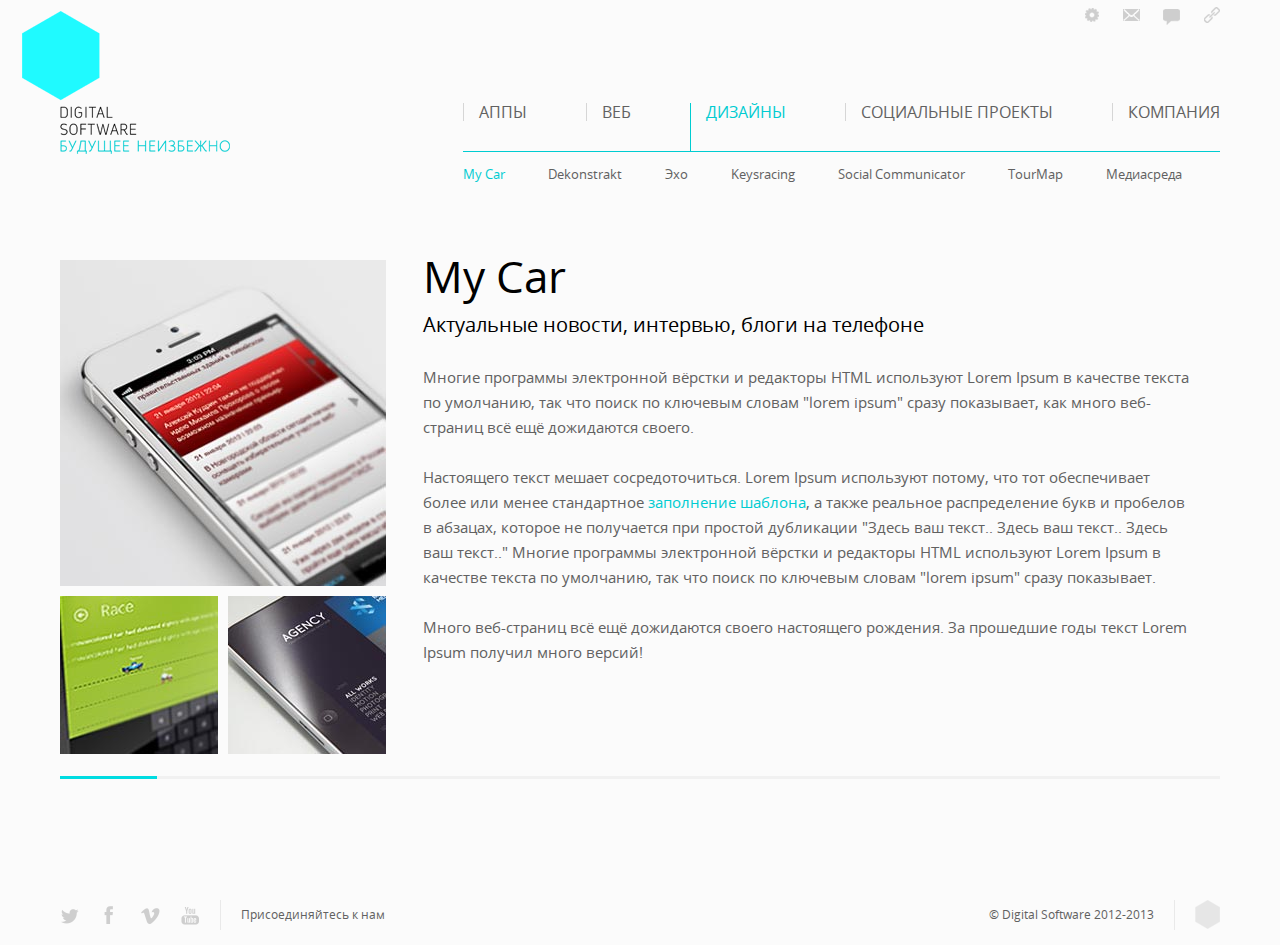
==== inner.html @ a9a9e3cd "Initial commit with new styles" ====
<!DOCTYPE html>
<!--[if lt IE 7]>      <html class="no-js lt-ie9 lt-ie8 lt-ie7"> <![endif]-->
<!--[if IE 7]>         <html class="no-js lt-ie9 lt-ie8"> <![endif]-->
<!--[if IE 8]>         <html class="no-js lt-ie9"> <![endif]-->
<!--[if gt IE 8]><!--> <html class="no-js"> <!--<![endif]-->
<head>		
	<meta charset="utf-8"/>
	<meta http-equiv="X-UA-Compatible" content="IE=edge,chrome=1"/>

	<title>DigitalSoftware</title>
	
	<meta name="description" content=""/>
    <meta name="viewport" content="width=device-width"/>

	<link rel="icon" href="favicon.ico" type="image/x-icon">
	<link rel="shortcut icon" href="favicon.ico" type="image/x-icon"> 

	<link href="styles/normalize.css" rel="stylesheet" type="text/css">
	<link href="styles/styles.css" rel="stylesheet" type="text/css">

	<link href="styles/jquery.mCustomScrollbar.css" rel="stylesheet" type="text/css" />
</head>

<body id="inner">

	<div class="wrapper">
		<div class="header contentWidth">
			<div class="icon-set">
				<a href="#"><span class="icon pref"><i></i></span></a>
				<a href="#"><span class="icon mail"><i></i></span></a>
				<a href="#"><span class="icon comm"><i></i></span></a>
				<a href="#"><span class="icon link"><i></i></span></a>
			</div>
			<div class="logo">
				<a href="#"></a>
			</div>
			<div class="menu">
				<div class="main">
					<ul>
						<li><a href="#app">Аппы</a></li>
						<li><a href="#web">Веб</a></li>
						<li class="active"><a href="#design">Дизайны</a></li>
						<li><a href="#social">Социальные проекты</a></li>
						<li class="last"><a href="#company">Компания</a></li>
					</ul>
				</div>
				
				<div class="sub">
					<ul>
						<li><a href="#car">My Car</a></li>
						<li><a href="#deconstrukt">Dekonstrakt</a></li>
						<li class="active"><a href="#echo">Эхо</a></li>
						<li><a href="#keysracing">Keysracing</a></li>
						<li><a href="#sc">Social Communicator</a></li>
						<li><a href="#tourmap">TourMap</a></li>
						<li><a href="#media">Медиасреда</a></li>
					</ul>
				</div>
				
			</div> <!-- .menu -->
			<div class="clear"></div>
		</div> <!-- .header -->
        
        <div class="content vCentered">
        	<div class="wall-outer contentWidth">
        		<div class="wall-fix">
		        	<div class="wall clearChlds">
		        		<div class="wall-section clearChlds" id="section-1">
				        	<div class="brick clearChlds">
				        		<div class="images">
				        			<div class="brick-2x2"><a href="#"><img src="images/blocks/2x2-1.jpg" alt=""></a></div>
				        			<div class="brick-1x1"><a href="#"><img src="images/blocks/1x1-1.jpg" alt=""></a></div>
						        	<div class="brick-1x1"><a href="#"><img src="images/blocks/1x1-2.jpg" alt=""></a></div>
				        		</div>
				        		<div class="text">
				        			<h1>My Car</h1>
				        			<h2>Актуальные новости, интервью, блоги на телефоне</h2>
				        			<p>Многие программы электронной вёрстки и редакторы HTML используют Lorem Ipsum в			        			качестве текста по умолчанию, так что поиск по ключевым словам "lorem ipsum" 				        			сразу показывает, как много веб-страниц всё ещё дожидаются своего.</p>
									<p>Настоящего текст мешает сосредоточиться. Lorem Ipsum используют потому, что тот обеспечивает более или менее стандартное <a href="#">заполнение шаблона</a>, а также реальное распределение букв и пробелов в абзацах, которое не получается при простой дубликации "Здесь ваш текст.. Здесь ваш текст.. Здесь ваш текст.." Многие программы электронной вёрстки и редакторы HTML используют Lorem Ipsum в качестве текста по умолчанию, так что поиск по ключевым словам "lorem ipsum" сразу показывает.</p>
									<p>Много веб-страниц всё ещё дожидаются своего настоящего рождения. За прошедшие годы текст Lorem Ipsum получил много версий!</p>
				        		</div>
				        	</div>
			        	</div>
			        	<div class="wall-section clearChlds" id="section-2">
			        		<div class="brick">
				        		<div class="images">				        			
				        			<div class="brick-1x1"><a href="#"><img src="images/blocks/1x1-1.jpg" alt=""></a></div>
						        	<div class="brick-1x1"><a href="#"><img src="images/blocks/1x1-2.jpg" alt=""></a></div>
						        	<div class="brick-2x2"><a href="#"><img src="images/blocks/2x2-1.jpg" alt=""></a></div>
				        		</div>
				        		<div class="text">
				        			<h1>Раздел 2</h1>
				        			<h2>Пункт 1. Актуальные новости, интервью, блоги на телефоне</h2>
				        			<p>Многие программы электронной вёрстки и редакторы HTML используют Lorem Ipsum в			        			качестве текста по умолчанию, так что поиск по ключевым словам "lorem ipsum" 				        			сразу показывает, как много веб-страниц всё ещё дожидаются своего.</p>
									<p>Настоящего текст мешает сосредоточиться. Lorem Ipsum используют потому, что тот обеспечивает более или менее стандартное <a href="#">заполнение шаблона</a>, а также реальное распределение букв и пробелов в абзацах, которое не получается при простой дубликации "Здесь ваш текст.. Здесь ваш текст.. Здесь ваш текст.." Многие программы электронной вёрстки и редакторы HTML используют Lorem Ipsum в качестве текста по умолчанию, так что поиск по ключевым словам "lorem ipsum" сразу показывает.</p>
									<p>Много веб-страниц всё ещё дожидаются своего настоящего рождения. За прошедшие годы текст Lorem Ipsum получил много версий!</p>
				        		</div>
				        	</div>
				        	<div class="brick">
				        		<div class="images">				        			
				        			<div class="brick-1x1"><a href="#"><img src="images/blocks/1x1-1.jpg" alt=""></a></div>
						        	<div class="brick-1x1"><a href="#"><img src="images/blocks/1x1-2.jpg" alt=""></a></div>
						        	<div class="brick-2x2"><a href="#"><img src="images/blocks/2x2-1.jpg" alt=""></a></div>
				        		</div>
				        		<div class="text">
				        			<h2>Пункт 2</h2>
				        			<p>Многие программы электронной вёрстки и редакторы HTML используют Lorem Ipsum в			        			качестве текста по умолчанию, так что поиск по ключевым словам "lorem ipsum" 				        			сразу показывает, как много веб-страниц всё ещё дожидаются своего.</p>
									<p>Настоящего текст мешает сосредоточиться. Lorem Ipsum используют потому, что тот обеспечивает более или менее стандартное <a href="#">заполнение шаблона</a>, а также реальное распределение букв и пробелов в абзацах, которое не получается при простой дубликации "Здесь ваш текст.. Здесь ваш текст.. Здесь ваш текст.." Многие программы электронной вёрстки и редакторы HTML используют Lorem Ipsum в качестве текста по умолчанию, так что поиск по ключевым словам "lorem ipsum" сразу показывает.</p>
									<p>Много веб-страниц всё ещё дожидаются своего настоящего рождения. За прошедшие годы текст Lorem Ipsum получил много версий!</p>
									<p>Много веб-страниц всё ещё дожидаются своего настоящего рождения. За прошедшие годы текст Lorem Ipsum получил много версий!</p>
				        		</div>
				        	</div>
			        	</div>
						<div class="wall-section clearChlds" id="section-3">
				        	<div class="brick">
				        		<div class="text noimages">
				        			<h1>Раздел 3.1</h1>
				        			<h2>Пункт 1. Пример только голого текста.</h2>
				        			<p>Многие программы электронной вёрстки и редакторы HTML используют Lorem Ipsum в			        			качестве текста по умолчанию, так что поиск по ключевым словам "lorem ipsum" 				        			сразу показывает, как много веб-страниц всё ещё дожидаются своего.</p>
									<p>Настоящего текст мешает сосредоточиться. Lorem Ipsum используют потому, что тот обеспечивает более или менее стандартное <a href="#">заполнение шаблона</a>, а также реальное распределение букв и пробелов в абзацах, которое не получается при простой дубликации "Здесь ваш текст.. Здесь ваш текст.. Здесь ваш текст.." Многие программы электронной вёрстки и редакторы HTML используют Lorem Ipsum в качестве текста по умолчанию, так что поиск по ключевым словам "lorem ipsum" сразу показывает.</p>
									<p>Много веб-страниц всё ещё дожидаются своего настоящего рождения. За прошедшие годы текст Lorem Ipsum получил много версий!</p>
									<p>Много веб-страниц всё ещё дожидаются своего настоящего рождения. За прошедшие годы текст Lorem Ipsum получил много версий не получается при простой дубликации "Здесь ваш текст.. Здесь ваш текст.. Здесь ваш текст.." Многие программы электронной вёрстки и редакторы HTML используют Lorem Ipsum в качестве текста по умолчанию, так что поиск по ключевым словам "lorem ipsum" сразу показывает!</p>
				        		</div>
				        	</div>
				        	<div class="brick">
				        		<div class="text noimages">
				        			<p><b>Это все еще раздел 3, следующий разворот.</b></p>
				        			<p>Многие программы электронной вёрстки и редакторы HTML используют Lorem Ipsum в			        			качестве текста по умолчанию, так что поиск по ключевым словам "lorem ipsum" 				        			сразу показывает, как много веб-страниц всё ещё дожидаются своего.</p>
									<p>Настоящего текст мешает сосредоточиться. Lorem Ipsum используют потому, что тот обеспечивает более или менее стандартное <a href="#">заполнение шаблона</a>, а также реальное распределение букв и пробелов в абзацах, которое не получается при простой дубликации "Здесь ваш текст.. Здесь ваш текст.. Здесь ваш текст.." Многие программы электронной вёрстки и редакторы HTML используют Lorem Ipsum в качестве текста по умолчанию, так что поиск по ключевым словам "lorem ipsum" сразу показывает.</p>
									<p>Много веб-страниц всё ещё дожидаются своего настоящего рождения. За прошедшие годы текст Lorem Ipsum получил много версий!</p>
									<p>Много веб-страниц всё ещё дожидаются своего настоящего рождения. За прошедшие годы текст Lorem Ipsum получил много версий не получается при простой дубликации "Здесь ваш текст.. Здесь ваш текст.. Здесь ваш текст.." Многие программы электронной вёрстки и редакторы HTML используют Lorem Ipsum в качестве текста по умолчанию, так что поиск по ключевым словам "lorem ipsum" сразу показывает!</p>
				        		</div>
				        	</div>
			        	</div>			
			        	<div class="wall-section clearChlds" id="section-4">
      						<div class="brick">
      							<div class="text noimages">
				        			<h1>Раздел 4.1</h1>
				        			<h2>Пункт 1. Пример только голого текста.</h2>
				        			<a href="#"><img src="images/blocks/2x1-1.jpg" alt="" class="imgLeft"></a>
									<p>Настоящего текст мешает сосредоточиться. Lorem Ipsum используют потому, что тот обеспечивает более или менее стандартное <a href="#">заполнение шаблона</a>, а также реальное распределение букв и пробелов в абзацах, которое не получается при простой дубликации "Здесь ваш текст.. Здесь ваш текст.. Здесь ваш текст.." Многие программы электронной вёрстки и редакторы HTML используют Lorem Ipsum в качестве текста по умолчанию, так что поиск по ключевым словам "lorem ipsum" сразу показывает.</p>
									<p>Много веб-страниц всё ещё дожидаются своего настоящего рождения. За прошедшие годы текст Lorem Ipsum получил много версий!</p>
									<p>Много веб-страниц всё ещё дожидаются своего настоящего рождения. За прошедшие годы текст Lorem Ipsum получил много версий не получается при простой дубликации "Здесь ваш текст.. Здесь ваш текст.. Здесь ваш текст.." Многие программы электронной вёрстки и редакторы HTML используют Lorem Ipsum в качестве текста по умолчанию, так что поиск по ключевым словам "lorem ipsum" сразу показывает!</p>
				        		</div>				        		
				        	</div>
				        	<div class="brick">
				        		<div class="text noimages">
									<p>Настоящего текст мешает сосредоточиться. Lorem Ipsum используют потому, что тот обеспечивает более или менее стандартное <a href="#">заполнение шаблона</a>, а также реальное распределение букв и пробелов в абзацах, которое не получается при простой дубликации "Здесь ваш текст.. Здесь ваш текст.. Здесь ваш текст.." Многие программы электронной вёрстки и редакторы HTML используют Lorem Ipsum в качестве текста по умолчанию, так что поиск по ключевым словам "lorem ipsum" сразу показывает.</p>
									<p>Много веб-страниц всё ещё дожидаются своего настоящего рождения. За прошедшие годы текст Lorem Ipsum получил много версий!</p>
									<a href="#"><img src="images/blocks/2x1-1.jpg" alt="" class="imgRight"></a>
									<p>Много веб-страниц всё ещё дожидаются своего настоящего рождения. За прошедшие годы текст Lorem Ipsum получил много версий не получается при простой дубликации "Здесь ваш текст.. Здесь ваш текст.. Здесь ваш текст.." Многие программы электронной вёрстки и редакторы HTML используют Lorem Ipsum в качестве текста по умолчанию, так что поиск по ключевым словам "lorem ipsum" сразу показывает!</p>
				        		</div>
				        	</div>
			        	</div>        	
			        	<div class="wall-section clearChlds" id="section-5">
							<div class="brick">
				        		<div class="team">
				        			<div class="one">
				        				<a href="#"><img src="images/content/reikon.jpg" alt="" class="imgSimple"></a>
				        				<p class="name">Роман Мызников</p>
				        				<p class="small">HTML-верстальщик, <nobr>UI-программист,</nobr></p>
				        				<p>Одно небольшое предложение о достоинствах и талантах этого замечательного человека, который не покладая рук трудится в нашей компании.</p>
				        			</div>
				        			<div class="one">
				        				<a href="#"><img src="images/blocks/2x2-1.jpg" alt="" class="imgSimple"></a>
				        				<p class="name">Константин Неоченьдумный</p>
				        				<p class="small">Программист, архитектор</p>
				        				<p>Одно небольшое предложение о достоинствах и талантах этого замечательного человека, который не покладая рук трудится в нашей компании.</p>
				        			</div>
				        			<div class="one">
				        				<a href="#"><img src="images/blocks/2x2-1.jpg" alt="" class="imgSimple"></a>
				        				<p class="name">Константин Неоченьдлинный</p>
				        				<p class="small">Программист, архитектор</p>
				        				<p>Одно небольшое предложение о достоинствах и талантах этого замечательного человека, который не покладая рук трудится в нашей компании.</p>
				        			</div>
				        			<div class="one">
				        				<a href="#"><img src="images/blocks/2x2-1.jpg" alt="" class="imgSimple"></a>
				        				<p class="name">Константин Неоченьдлинный</p>
				        				<p class="small">Программист, архитектор</p>
				        				<p>Одно небольшое предложение о достоинствах и талантах этого замечательного человека, который не покладая рук трудится в нашей компании.</p>
				        			</div>
				        			<div class="one">
				        				<a href="#"><img src="images/blocks/2x2-1.jpg" alt="" class="imgSimple"></a>
				        				<p class="name">Константин Неоченьдлинный</p>
				        				<p class="small">Программист, архитектор</p>
				        				<p>Одно небольшое предложение о достоинствах и талантах этого замечательного человека, который не покладая рук трудится в нашей компании.</p>
				        			</div>
				        		</div>
				        	</div>
				        	<div class="brick">
				        		5.2
				        	</div>
			        	</div>
			        	<div class="wall-section clearChlds" id="section-6">
			        		<div class="brick">
				        		<div class="images images-wide">				        			
									<div class="brick-4x2"><a href="#"><img src="images/blocks/2x2-1.jpg" alt="" width="662" height="326"></a></div>
				        			<div class="brick-1x1"><a href="#"><img src="images/blocks/1x1-1.jpg" alt=""></a></div>
						        	<div class="brick-1x1"><a href="#"><img src="images/blocks/1x1-2.jpg" alt=""></a></div>
						        	<div class="brick-2x1"><a href="#"><img src="images/blocks/2x1-1.jpg" alt=""></a></div>
				        		</div>
				        		<div class="text images-wide">
				        			<h2>Пункт 2</h2>
				        			<p>Многие программы электронной вёрстки и редакторы HTML используют Lorem Ipsum в			        			качестве текста по умолчанию, так что поиск по ключевым словам "lorem ipsum" 				        			сразу показывает, как много веб-страниц всё ещё дожидаются своего.</p>
									<p>Настоящего текст мешает сосредоточиться. Lorem Ipsum используют потому, что тот обеспечивает более или менее стандартное <a href="#">заполнение шаблона</a>, а также реальное распределение букв и пробелов в абзацах, которое не получается при простой дубликации "Здесь ваш текст.. Здесь ваш текст.. Здесь ваш текст.." Многие программы электронной вёрстки и редакторы HTML используют Lorem Ipsum в качестве текста по умолчанию, так что поиск по ключевым словам "lorem ipsum" сразу показывает.</p>
									<p>Много веб-страниц всё ещё дожидаются своего настоящего рождения. За прошедшие годы текст Lorem Ipsum получил много версий!</p>
									<p>Много веб-страниц всё ещё дожидаются своего настоящего рождения. За прошедшие годы текст Lorem Ipsum получил много версий!</p>
				        		</div>
				        	</div>
				        	</div>
				        	<div class="brick">
				        		<div class="images images-wide">				        			
									<div class="brick-4x3"><a href="#"><img src="images/blocks/2x2-1.jpg" alt="" width="662" height="494"></a></div>
				        		</div>
				        		<div class="text images-wide">
				        			<h2>Пункт 2</h2>
				        			<p>Многие программы электронной вёрстки и редакторы HTML используют Lorem Ipsum в			        			качестве текста по умолчанию, так что поиск по ключевым словам "lorem ipsum" 				        			сразу показывает, как много веб-страниц всё ещё дожидаются своего.</p>
									<p>Настоящего текст мешает сосредоточиться. Lorem Ipsum используют потому, что тот обеспечивает более или менее стандартное <a href="#">заполнение шаблона</a>, а также реальное распределение букв и пробелов в абзацах, которое не получается при простой дубликации "Здесь ваш текст.. Здесь ваш текст.. Здесь ваш текст.." Многие программы электронной вёрстки и редакторы HTML используют Lorem Ipsum в качестве текста по умолчанию, так что поиск по ключевым словам "lorem ipsum" сразу показывает.</p>
									<p>Много веб-страниц всё ещё дожидаются своего настоящего рождения. За прошедшие годы текст Lorem Ipsum получил много версий!</p>
									<p>Много веб-страниц всё ещё дожидаются своего настоящего рождения. За прошедшие годы текст Lorem Ipsum получил много версий!</p>
				        		</div>
				        	</div>
			        	</div>
			        	<div class="wall-section clearChlds" id="section-7">
			        		<div class="brick">
				        		7.1
				        	</div>
				        	<div class="brick">
				        		7.2
				        	</div>
			        	</div>
		        	</div> <!-- .wall -->
	        	</div> <!-- wall-fix -->
        	</div> <!-- .wall-outer -->
        </div> <!-- .content -->
        
        <div class="push"></div>
    </div> <!-- .wrapper -->

    <div class="footer">

    	<div class="clearChlds contentWidth">

    		<div class="social">
    			<div class="links">
					<a href="#"><span class="icon tw"><i></i></span></a>
					<a href="#"><span class="icon fb"><i></i></span></a>
					<a href="#"><span class="icon vm"><i></i></span></a>
					<a href="#"><span class="icon yt"><i></i></span></a>
				</div>
				<div class="line line-left">Присоединяйтесь к нам</div>
			</div>

	    	<div class="copyright">
	        	<div class="line line-right">© Digital Software 2012-2013</div>
	        	<div class="ds-link"><a href="#"><span class="icon logo-sm"><i></i></span></a></div>
	        </div>

    	</div> <!-- .contentWidth -->		

    </div> <!-- .footer -->


	<script src="http://ajax.googleapis.com/ajax/libs/jquery/1.8.3/jquery.min.js"></script>	
	<!--<script type="text/javascript" src="scripts/jquery-1.8.3.min.js"></script>-->

	<script type="text/javascript" src="scripts/jquery.mousewheel.min.js"></script>
	<script type="text/javascript" src="scripts/jquery.mCustomScrollbar.min.js"></script>
	<script type="text/javascript" src="scripts/jquery.masonry.min.js"></script>	
	<script type="text/javascript" src="scripts/jquery.watch.js"></script>
	
	<!--[if lt IE 9]>
        <script src="scripts/css3-mediaqueries.js"></script>
    <![endif]--> 
	
	<script type="text/javascript" src="scripts/js.js"></script>

</body>
</html>
---- styles/styles.css ----
/*
	DEFAULT STYLES
*/

html, body {
	height: 100%;
	padding:0;
	margin:0;
	background: #fbfbfb;
	color: #616161;
	min-height: 760px;
	position: relative;
}

h1, h2, h3, h4, h5, h6 { line-height:1.4em; color:#000000; font-weight: 300;}

ul {margin: 0.5em 0 1.2em 25px; padding:0; }
ul li {margin-bottom:5px; }
ul ul, ul ol, ol ul, ol ol {margin-bottom:0; margin-top:2px; margin-bottom:5px;}
ul li li, ol li li {}
ol ul, ul ul {}
ol {margin: 0em 0 1.2em 25px; padding:0}
ol li {margin-bottom:4px; }

ul.simple { padding:0; margin:0; list-style:none;}
ul.simple LI {margin-bottom:7px;}

.clear {clear:both; font-size:1px; height:0px; line-height:0px; float:none !important; width:0px; }

.clearChlds {  *zoom: 1; }
  .clearChlds:before,
  .clearChlds:after {
    display: table;
    content: "";
    line-height: 0;
  }
  .clearChlds:after {
    clear: both;
  }

.bold {font-weight:bold;}
.italic {font-style:italic;}

.no_mrg_top {margin-top:0 !important;}
.no_mrg_right {margin-right:0 !important;}
.no_mrg_bottom {margin-bottom:0 !important;}
.no_mrg_left {margin-left:0 !important;}

.no_pad_top {padding-top:0 !important;}
.no_pad_bottom { padding-bottom:0 !important;}

.fl_left {float:left;}
.fl_right {float:right;}

.rel { position:relative;}
.nobr { white-space:nowrap;}

.hidden { display:none}
.invisible { visibility:hidden; }

a.dashed { text-decoration:none !important; border-bottom:1px dashed}
a.noOutline:active, a.noOutline:link, a.noOutline:focus, a.noOutline:hover { outline: none }

.red { color: #e92300 }
.gray { color: #666666}
.orange { color: #ff7d00;}

.ta-right { text-align: right;}

/*
	FONTS

	More about google font Open Sans:
	http://www.google.com/fonts#UsePlace:use/Collection:Open+Sans:300,300italic,600,600italic,400,400italic
*/
/*.fontLight { font-weight: 300; }
.fontNormal {	font-weight: 400; }
.fontSemibold {	font-weight: 600; }
.fontBold { font-weight: 700; }
.fontXBold { font-weight: 800; }*/


/* 
	Sticky Footer
*/
.wrapper {
	min-height: 100%;
	height: auto !important;
	height: 100%;
	margin: 0 auto -45px;
}
.footer, .push {
	height: 45px;
}



.contentWidth {
	position: relative;
	margin: 0 auto;
	padding: 0 60px;
	min-width: 830px; /* 950 - paddings */
	max-width: 1560px; /* 1680 - paddings */
}

.header { 
	position: relative;
	height: 200px;
	}
	.header .icon-set {
		position: absolute;
		top:5px;
		right: 60px;
		}
		.header .icon-set a {
			display: inline-block;
			width: 20px;
			height: 20px;
			margin-right: -2px;
			margin-left: 18px;
		}
	.logo {
		position: absolute;
		left: 22px;
		top: 11px;
		display: inline-block;
		width: 208px;
		height: 143px;
		background: transparent url("../images/sprite.png") no-repeat 0 -40px;
		}
		.logo a {
			display: inline-block;
			width: 208px;
			height: 143px;
			background: url("../images/pixel.gif");
		}
	.menu {
		padding: 103px 0 0 0;
		float: right;
		}
		.menu ul {
			padding: 0;
			margin: 0; 
			list-style: none;
			display: inline-block;
			
		}
		.menu ul li {
			margin: 0;
			display: inline-block;
			vertical-align: top;
		}
		.menu ul li a {
			color: #616161;
			text-decoration: none;
			display: inline-block;
			vertical-align: top;
			-webkit-transition: color 0.2s linear;
			transition: color 0.2s linear;
		}
		.menu ul li a:hover,
		.menu ul li.active a {
			color: #00ccd1;
			-webkit-transition: color 0.2s linear;
			transition: color 0.2s linear;
		}

		.menu .main {
			
		}
		.menu .main ul {
			border-bottom: 1px solid #00ccd1;
			font-size: 16px;
			text-transform: uppercase;
			height: 48px;
		}
		.menu .main ul a {
			padding: 0 55px 0 15px;
		}
		.menu .main ul .last a {
			padding-right: 0;
			
		}
		.menu .main ul li a {
			height: 18px;
			line-height: 18px;
			border-left: 1px solid #d6d6d6;
			outline: none;
		}
		.menu .main ul li.active a {
			padding-bottom: 30px;
			border-color: #00ccd1;
		}

		.menu .sub {
			text-align: left;
			padding-top: 10px;
		}
		.menu .sub ul {
			font-size: 13px;
			line-height: 16px;
		}
		.menu .sub ul a {
			margin-left: 40px;
			outline: none;
		}
		.menu .sub ul li:first-child a {
			margin-left: 0;
		}

	.wall-outer {
		height: 525px;
		overflow: hidden;
	}
	#index .wall-fix {
		margin-right: -10px;
	}

	.wall { 
		position: relative;
		width: 7728px; /* = суммарная ширина всех блоков #section-i */
		}
		.wall-section {
			float: left;
		}		

		#index #section-1 { width: 2856px; /*background: #f00; */ }
		#index #section-2 { width: 1008px; /*background: #ff0; */ }
		#index #section-3 { width: 1176px; /*background: #f0f; */ }
		#index #section-4 { width:  840px; /*background: #0ff; */ }
		#index #section-5 { width: 1848px; /*background: #0f0; */ }

		.wall .brick { 
			float: left;		
		}
		#index .brick {
			margin: 0 10px 10px 0;
		}
		.wall .brick-1x1 {
			display: block;
			width: 158px;
			height: 158px;
		}
		.wall .brick-2x1 {
			display: block;
			width: 326px;
			height: 158px;
		}
		.wall .brick-2x2 {
			display: block;
			width: 326px;
			height: 326px;
		}
	.vCentered { 
		position: absolute;
		left: 0;
		top:50%;
		width: 100%;
		margin-top: -190px;
	}
	#index .vCentered { margin-top: -210px;}

	.wall .images { 
		width: 346px; 
		float: left; 
	}

	#inner .wall .images > div {
		float: left;
		position: relative;
		margin: 0 10px 10px 0;
	}

	#inner .wall .text {
		margin-left: 375px;
		padding-right: 30px;
		}
		#inner .wall .text h1 {
			font-size: 48px;
			line-height: 1.2em;
			margin: -10px 0 10px 0;
		}
		#inner .wall .text h2 {
			font-size: 20px;
			line-height: 1.2em;
			margin: 0 0 30px 0;
		}
		#inner .wall .text p {
			font-size: 14px;
			line-height: 30px;
			margin-bottom: 30px;
		}
	#inner .wall .text.noimages {
		margin-left: 0 !important;
	}
	.imgRight { 
		float: right; 
		margin: 0 0 10px 20px;
	}
	.imgLeft { 
		float: left;
		margin: 0 20px 10px 0;
	}
	.imgSimple {
		margin-bottom: 5px;
	}
	.team { position: relative;}
		.team .one { width: 16%; float: left; margin-left: 5%; }
		.team .one:first-child {margin-left: 0;}
		.team .one .imgSimple { width: 100% }
		.team .one .name { font-weight: bold; margin-bottom: 5px;}
		.team .one .small { font-size: 13px; margin-bottom: 8px; }

/* NEW STYLES */		
	#inner .wall .images.images-wide {
		width: 682px;
	}
	#inner .wall .text.images-wide {
		margin-left: 711px !important;
	}
	.wall .brick-4x2 {
	    display: block;
	    width: 662px;
	    height: 326px;
	}
	.wall .brick-4x3 {
	    display: block;
	    width: 662px;
	    height: 494px;
	}
/* // */


.footer {}
	.social { float: left; }
		.social .links {
			display: inline-block; 
			padding: 5px 0;
			height: 20px;
			vertical-align: top;
		}
		.social .links a { 
			display: inline-block;
			width: 20px;
			height: 20px;
			margin-right: 16px;
		}
	.copyright { float: right;}
		.copyright .ds-link {
			display: inline-block;
			margin-left: 16px;
		}
		.icon.logo-sm,
		.icon.logo-sm i {
			display: inline-block;
			width: 25px;
			height: 29px;
			position: relative;
			background: transparent url("../images/sprite.png") no-repeat -160px 0;
		}
		.icon.logo-sm i {
			background: transparent url("../images/sprite.png") no-repeat -185px 0;
		}

	.footer .line { 
		font-size: 12px;
		line-height: 30px;
		padding: 0 20px;
		display: inline-block;	
		border: 1px solid #e9e9e9;
		vertical-align: top;
		}
		.line.line-left { border-width: 0 0 0 1px; }
		.line.line-right { border-width: 0 1px 0 0; }


	

.icon, .icon i  { 
	display: inline-block;
	width: 20px;
	height: 20px;
	position: relative;
	background: transparent url("../images/sprite.png") no-repeat -500px -500px;
}

.icon.tw   {background-position:   0px   0px;}
.icon.tw i {background-position:   0px -20px;}
.icon.fb   {background-position: -20px   0px;}
.icon.fb i {background-position: -20px -20px;}
.icon.vm   {background-position: -40px   0px;}
.icon.vm i {background-position: -40px -20px;}
.icon.yt   {background-position: -60px   0px;}
.icon.yt i {background-position: -60px -20px;}

.icon.pref   {background-position:  -80px   0px;}
.icon.pref i {background-position:  -80px -20px;}
.icon.mail   {background-position: -100px   0px;}
.icon.mail i {background-position: -100px -20px;}
.icon.comm   {background-position: -120px   0px;}
.icon.comm i {background-position: -120px -20px;}
.icon.link   {background-position: -140px   0px;}
.icon.link i {background-position: -140px -20px;}

@media screen and (max-width: 1100px) {
	.menu .main ul a {
    	padding-right: 25px;
  	}
  	.menu .sub ul a {
  		margin-left: 20px;
  	}

  	#inner .wall .text {
		margin-left: 350px;
		}
		#inner .wall .text h1 {
			font-size: 40px;
			line-height: 1.2em;
			margin-bottom: 10px;
		}
		#inner .wall .text h2 {
			font-size: 18px;
			line-height: 1.2em;
			margin-bottom: 25px;
		}
		#inner .wall .text p {
			font-size: 14px;
			line-height: 22px;
			margin-bottom: 22px;
		}


/* NEW STYLES */
	#inner .wall .text.images-wide {
		margin-left: 686px !important;
	}
/**/

}

@media screen and (min-width: 1100px) and (max-width: 1350px) {
  	#inner .wall .text {
		margin-left: 363px;
		}
		#inner .wall .text h1 {
			font-size: 44px;
			line-height: 1.2em;
			margin-bottom: 10px;
		}
		#inner .wall .text h2 {
			font-size: 20px;
			line-height: 1.2em;
			margin-bottom: 28px;
		}
		#inner .wall .text p {
			font-size: 15px;
			line-height: 25px;
			margin-bottom: 25px;
		}
	.team .one .imgSimple { margin-bottom: 10px; }
	.team .one .small { margin-bottom: 12px; }

/* NEW STYLES */
	#inner .wall .text.images-wide {
		margin-left: 699px !important;
	}
/**/

}


@media screen and (min-width: 1350px) {
  	#inner .wall .text {
		margin-left: 375px;
		}
		#inner .wall .text h1 {
			font-size: 48px;
			line-height: 1.2em;
			margin-bottom: 10px;
		}
		#inner .wall .text h2 {
			font-size: 20px;
			line-height: 1.2em;
			margin-bottom: 30px;
		}
		#inner .wall .text p {
			font-size: 16px;
			line-height: 30px;
			margin-bottom: 30px;
		}
	.team .one .imgSimple { margin-bottom: 15px; }
	.team .one .small { margin-bottom: 15px; }

/* NEW STYLES */
	#inner .wall .text.images-wide {
		margin-left: 711px !important;
	}
/**/

}
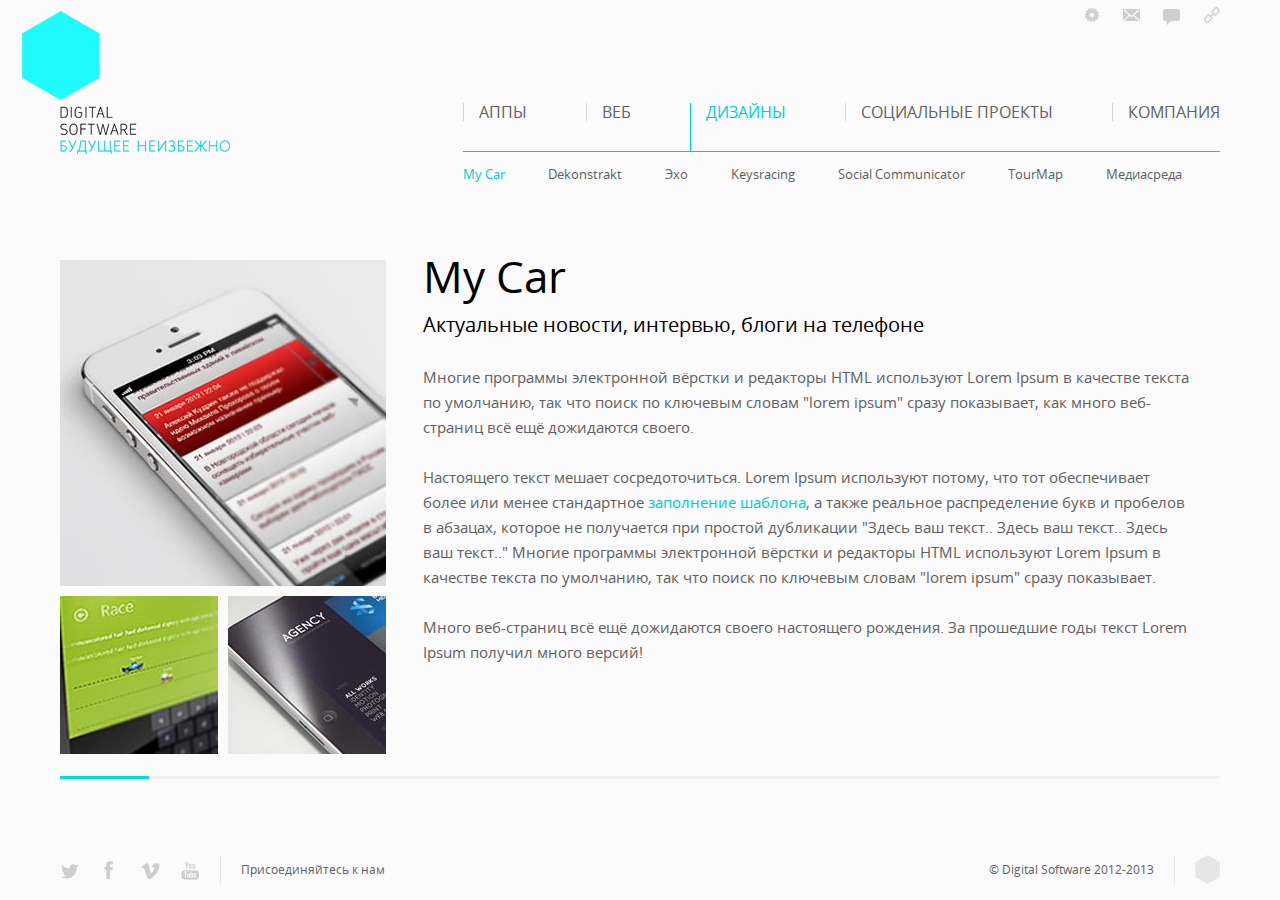
==== commit 6f85920f: "inner slides with 3x3 images block added" ====
--- a/inner.html
+++ b/inner.html
@@ -207,12 +207,11 @@
 									<p>Много веб-страниц всё ещё дожидаются своего настоящего рождения. За прошедшие годы текст Lorem Ipsum получил много версий!</p>
 				        		</div>
 				        	</div>
-				        	</div>
-				        	<div class="brick">
-				        		<div class="images images-wide">				        			
+				        	<div class="brick">
+				        		<div class="images images-4x">				        			
 									<div class="brick-4x3"><a href="#"><img src="images/blocks/2x2-1.jpg" alt="" width="662" height="494"></a></div>
 				        		</div>
-				        		<div class="text images-wide">
+				        		<div class="text images-4x">
 				        			<h2>Пункт 2</h2>
 				        			<p>Многие программы электронной вёрстки и редакторы HTML используют Lorem Ipsum в			        			качестве текста по умолчанию, так что поиск по ключевым словам "lorem ipsum" 				        			сразу показывает, как много веб-страниц всё ещё дожидаются своего.</p>
 									<p>Настоящего текст мешает сосредоточиться. Lorem Ipsum используют потому, что тот обеспечивает более или менее стандартное <a href="#">заполнение шаблона</a>, а также реальное распределение букв и пробелов в абзацах, которое не получается при простой дубликации "Здесь ваш текст.. Здесь ваш текст.. Здесь ваш текст.." Многие программы электронной вёрстки и редакторы HTML используют Lorem Ipsum в качестве текста по умолчанию, так что поиск по ключевым словам "lorem ipsum" сразу показывает.</p>
@@ -223,10 +222,36 @@
 			        	</div>
 			        	<div class="wall-section clearChlds" id="section-7">
 			        		<div class="brick">
-				        		7.1
-				        	</div>
-				        	<div class="brick">
-				        		7.2
+				        		<div class="images images-3x">
+									<div class="brick-1x1"><a href="#"><img src="images/blocks/1x1-1.jpg" alt=""></a></div>
+						        	<div class="brick-1x1"><a href="#"><img src="images/blocks/1x1-2.jpg" alt=""></a></div>
+						        	<div class="brick-1x1"><a href="#"><img src="images/blocks/1x1-1.jpg" alt=""></a></div>
+						        	<div class="brick-1x1"><a href="#"><img src="images/blocks/1x1-2.jpg" alt=""></a></div>
+						        	<div class="brick-1x1"><a href="#"><img src="images/blocks/1x1-1.jpg" alt=""></a></div>
+						        	<div class="brick-1x1"><a href="#"><img src="images/blocks/1x1-2.jpg" alt=""></a></div>
+						        	<div class="brick-1x1"><a href="#"><img src="images/blocks/1x1-1.jpg" alt=""></a></div>
+						        	<div class="brick-1x1"><a href="#"><img src="images/blocks/1x1-2.jpg" alt=""></a></div>
+						        	<div class="brick-1x1"><a href="#"><img src="images/blocks/1x1-1.jpg" alt=""></a></div>
+				        		</div>
+				        		<div class="text images-3x">
+				        			<h2>Пункт 2</h2>
+				        			<p>Многие программы электронной вёрстки и редакторы HTML используют Lorem Ipsum в			        			качестве текста по умолчанию, так что поиск по ключевым словам "lorem ipsum" 				        			сразу показывает, как много веб-страниц всё ещё дожидаются своего.</p>
+									<p>Настоящего текст мешает сосредоточиться. Lorem Ipsum используют потому, что тот обеспечивает более или менее стандартное <a href="#">заполнение шаблона</a>, а также реальное распределение букв и пробелов в абзацах, которое не получается при простой дубликации "Здесь ваш текст.. Здесь ваш текст.. Здесь ваш текст.." Многие программы электронной вёрстки и редакторы HTML используют Lorem Ipsum в качестве текста по умолчанию, так что поиск по ключевым словам "lorem ipsum" сразу показывает.</p>
+									<p>Много веб-страниц всё ещё дожидаются своего настоящего рождения. За прошедшие годы текст Lorem Ipsum получил много версий!</p>
+									<p>Много веб-страниц всё ещё дожидаются своего настоящего рождения. За прошедшие годы текст Lorem Ipsum получил много версий!</p>
+				        		</div>
+				        	</div>
+				        	<div class="brick">
+				        		<div class="images images-3x">
+									<div class="brick-3x3"><a href="#"><img src="images/blocks/1x1-1.jpg" alt="" width="504" height="494"></a></div>
+				        		</div>
+				        		<div class="text images-3x">
+				        			<h2>Пункт 2</h2>
+				        			<p>Многие программы электронной вёрстки и редакторы HTML используют Lorem Ipsum в			        			качестве текста по умолчанию, так что поиск по ключевым словам "lorem ipsum" 				        			сразу показывает, как много веб-страниц всё ещё дожидаются своего.</p>
+									<p>Настоящего текст мешает сосредоточиться. Lorem Ipsum используют потому, что тот обеспечивает более или менее стандартное <a href="#">заполнение шаблона</a>, а также реальное распределение букв и пробелов в абзацах, которое не получается при простой дубликации "Здесь ваш текст.. Здесь ваш текст.. Здесь ваш текст.." Многие программы электронной вёрстки и редакторы HTML используют Lorem Ipsum в качестве текста по умолчанию, так что поиск по ключевым словам "lorem ipsum" сразу показывает.</p>
+									<p>Много веб-страниц всё ещё дожидаются своего настоящего рождения. За прошедшие годы текст Lorem Ipsum получил много версий!</p>
+									<p>Много веб-страниц всё ещё дожидаются своего настоящего рождения. За прошедшие годы текст Lorem Ipsum получил много версий!</p>
+				        		</div>
 				        	</div>
 			        	</div>
 		        	</div> <!-- .wall -->
--- a/styles/styles.css
+++ b/styles/styles.css
@@ -312,11 +312,19 @@
 		.team .one .small { font-size: 13px; margin-bottom: 8px; }
 
 /* NEW STYLES */		
-	#inner .wall .images.images-wide {
+	#inner .wall .images.images-wide,
+	#inner .wall .images.images-4x {
 		width: 682px;
 	}
-	#inner .wall .text.images-wide {
+	#inner .wall .text.images-wide,
+	#inner .wall .text.images-4x {
 		margin-left: 711px !important;
+	}
+	#inner .wall .images.images-3x {
+		width: 514px;
+	}
+	#inner .wall .text.images-3x {
+		margin-left: 543px !important;
 	}
 	.wall .brick-4x2 {
 	    display: block;
@@ -326,6 +334,11 @@
 	.wall .brick-4x3 {
 	    display: block;
 	    width: 662px;
+	    height: 494px;
+	}
+	.wall .brick-3x3 {
+	    display: block;
+	    width: 504px;
 	    height: 494px;
 	}
 /* // */
@@ -431,8 +444,12 @@
 
 
 /* NEW STYLES */
-	#inner .wall .text.images-wide {
+	#inner .wall .text.images-wide,
+	#inner .wall .text.images-4x {
 		margin-left: 686px !important;
+	}
+	#inner .wall .text.images-3x {
+		margin-left: 518px !important;
 	}
 /**/
 
@@ -461,8 +478,12 @@
 	.team .one .small { margin-bottom: 12px; }
 
 /* NEW STYLES */
-	#inner .wall .text.images-wide {
+	#inner .wall .text.images-wide,
+	#inner .wall .text.images-4x {
 		margin-left: 699px !important;
+	}
+	#inner .wall .text.images-3x {
+		margin-left: 531px !important;
 	}
 /**/
 
@@ -492,9 +513,13 @@
 	.team .one .small { margin-bottom: 15px; }
 
 /* NEW STYLES */
-	#inner .wall .text.images-wide {
+	#inner .wall .text.images-wide,
+	#inner .wall .text.images-4x {
 		margin-left: 711px !important;
 	}
+	#inner .wall .text.images-3x {
+		margin-left: 543px !important;
+	}
 /**/
 
 }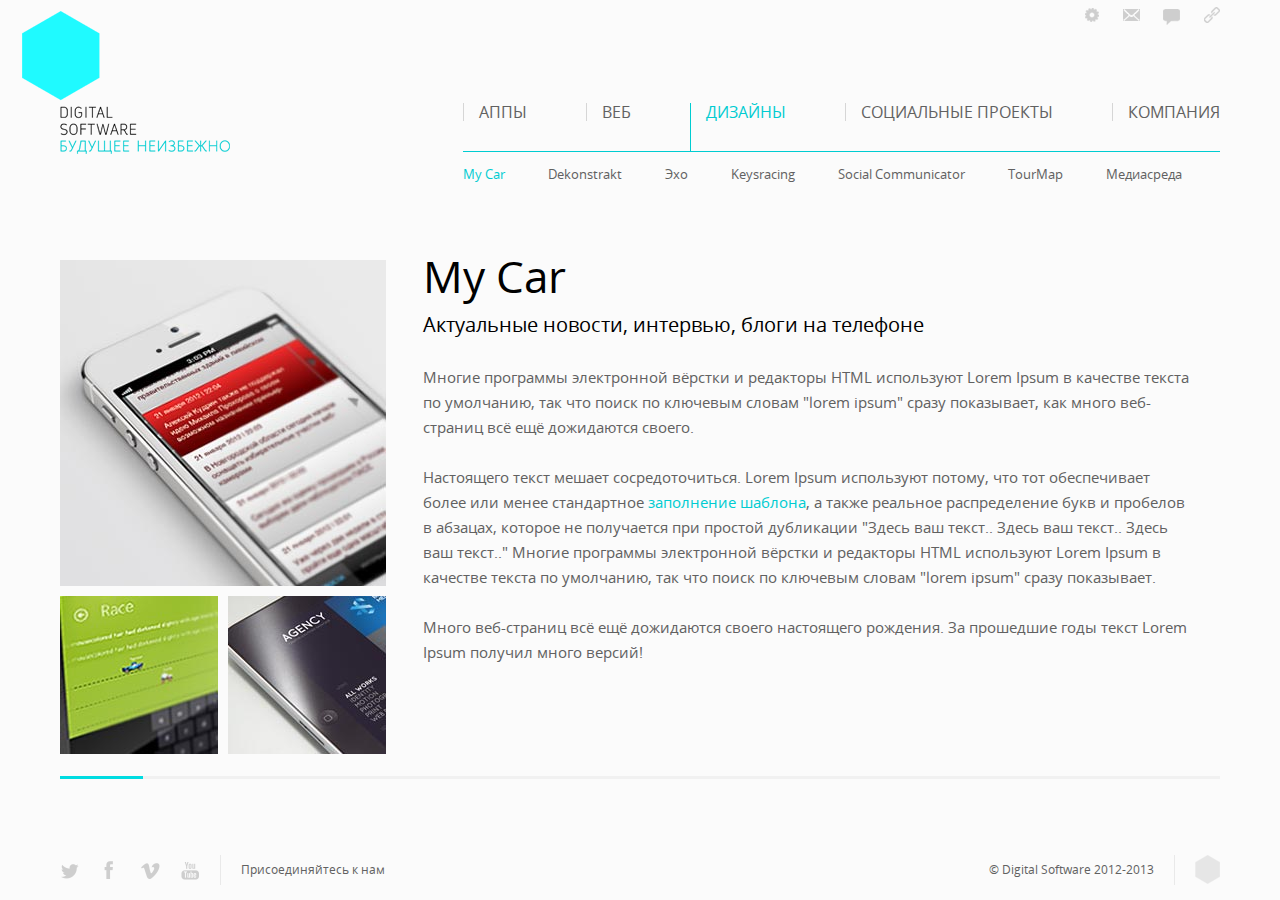
==== commit 876bbcc0: "6x images inner block added" ====
--- a/inner.html
+++ b/inner.html
@@ -242,8 +242,42 @@
 				        		</div>
 				        	</div>
 				        	<div class="brick">
+				        		<div class="images images-6x">
+									<div class="brick-1x1"><a href="#"><img src="images/blocks/1x1-1.jpg" alt=""></a></div>
+						        	<div class="brick-1x1"><a href="#"><img src="images/blocks/1x1-2.jpg" alt=""></a></div>
+						        	<div class="brick-1x1"><a href="#"><img src="images/blocks/1x1-1.jpg" alt=""></a></div>
+
+						        	<div class="brick-1x1"><a href="#"><img src="images/blocks/1x1-2.jpg" alt=""></a></div>
+						        	<div class="brick-1x1"><a href="#"><img src="images/blocks/1x1-1.jpg" alt=""></a></div>
+						        	<div class="brick-1x1"><a href="#"><img src="images/blocks/1x1-2.jpg" alt=""></a></div>
+						        	
+						        	<div class="brick-1x1"><a href="#"><img src="images/blocks/1x1-1.jpg" alt=""></a></div>
+						        	<div class="brick-1x1"><a href="#"><img src="images/blocks/1x1-2.jpg" alt=""></a></div>
+						        	<div class="brick-1x1"><a href="#"><img src="images/blocks/1x1-1.jpg" alt=""></a></div>
+
+						      		<div class="brick-1x1"><a href="#"><img src="images/blocks/1x1-1.jpg" alt=""></a></div>
+						        	<div class="brick-1x1"><a href="#"><img src="images/blocks/1x1-2.jpg" alt=""></a></div>
+						        	<div class="brick-1x1"><a href="#"><img src="images/blocks/1x1-1.jpg" alt=""></a></div>
+
+									<div class="brick-1x1"><a href="#"><img src="images/blocks/1x1-1.jpg" alt=""></a></div>
+						        	<div class="brick-1x1"><a href="#"><img src="images/blocks/1x1-2.jpg" alt=""></a></div>
+						        	<div class="brick-1x1"><a href="#"><img src="images/blocks/1x1-1.jpg" alt=""></a></div>
+
+						        	<div class="brick-1x1"><a href="#"><img src="images/blocks/1x1-1.jpg" alt=""></a></div>
+						        	<div class="brick-1x1"><a href="#"><img src="images/blocks/1x1-2.jpg" alt=""></a></div>
+						        	<div class="brick-1x1"><a href="#"><img src="images/blocks/1x1-1.jpg" alt=""></a></div>
+				        		</div>
+				        		<div class="text images-6x">
+				        			<h2>Пункт 2</h2>
+				        			<p>Многие программы электронной вёрстки и редакторы HTML используют Lorem Ipsum в			        			качестве текста по умолчанию, так что поиск по ключевым словам "lorem ipsum" 				        			сразу показывает, как много веб-страниц всё ещё дожидаются своего.</p>
+									<p>Настоящего текст мешает сосредоточиться. Lorem Ipsum используют потому, что тот обеспечивает более или менее стандартное <a href="#">заполнение шаблона</a>, а также реальное распределение букв и пробелов в абзацах, которое не получается при простой дубликации "Здесь ваш текст.. Здесь ваш текст.. Здесь ваш текст.." Многие программы электронной вёрстки и редакторы HTML используют Lorem Ipsum в качестве текста по умолчанию, так что поиск по ключевым словам "lorem ipsum" сразу показывает.</p>
+									<p>Много веб-страниц всё ещё дожидаются своего настоящего рождения. За прошедшие годы текст Lorem Ipsum получил много версий!</p>
+									<p>Много веб-страниц всё ещё дожидаются своего настоящего рождения. За прошедшие годы текст Lorem Ipsum получил много версий!</p>
+				        		</div>
+				        	</div>
+				        	<div class="brick">
 				        		<div class="images images-3x">
-									<div class="brick-3x3"><a href="#"><img src="images/blocks/1x1-1.jpg" alt="" width="504" height="494"></a></div>
+									<div class="brick-3x3"><a href="#"><img src="images/blocks/1x1-1.jpg" alt="" width="494" height="494"></a></div>
 				        		</div>
 				        		<div class="text images-3x">
 				        			<h2>Пункт 2</h2>
--- a/styles/styles.css
+++ b/styles/styles.css
@@ -321,10 +321,16 @@
 		margin-left: 711px !important;
 	}
 	#inner .wall .images.images-3x {
-		width: 514px;
+		width: 514px; /* n*158 + (n-1)*10 + 20 */
 	}
 	#inner .wall .text.images-3x {
-		margin-left: 543px !important;
+		margin-left: 543px !important; /* imgs + 29 = 168*n + 39 */
+	}
+	#inner .wall .images.images-6x {
+		width: 1018px;
+	}
+	#inner .wall .text.images-6x {
+		margin-left: 1047px !important;
 	}
 	.wall .brick-4x2 {
 	    display: block;
@@ -451,6 +457,9 @@
 	#inner .wall .text.images-3x {
 		margin-left: 518px !important;
 	}
+	#inner .wall .text.images-6x {
+		margin-left: 1022px !important; /* 168*n + 14 */
+	}
 /**/
 
 }
@@ -485,6 +494,9 @@
 	#inner .wall .text.images-3x {
 		margin-left: 531px !important;
 	}
+	#inner .wall .text.images-6x {
+		margin-left: 1035px !important; /* 168*n + 27 */
+	}
 /**/
 
 }
@@ -520,6 +532,9 @@
 	#inner .wall .text.images-3x {
 		margin-left: 543px !important;
 	}
+	#inner .wall .text.images-6x {
+		margin-left: 1047px !important; /* 168*n + 39 */
+	}
 /**/
 
 }